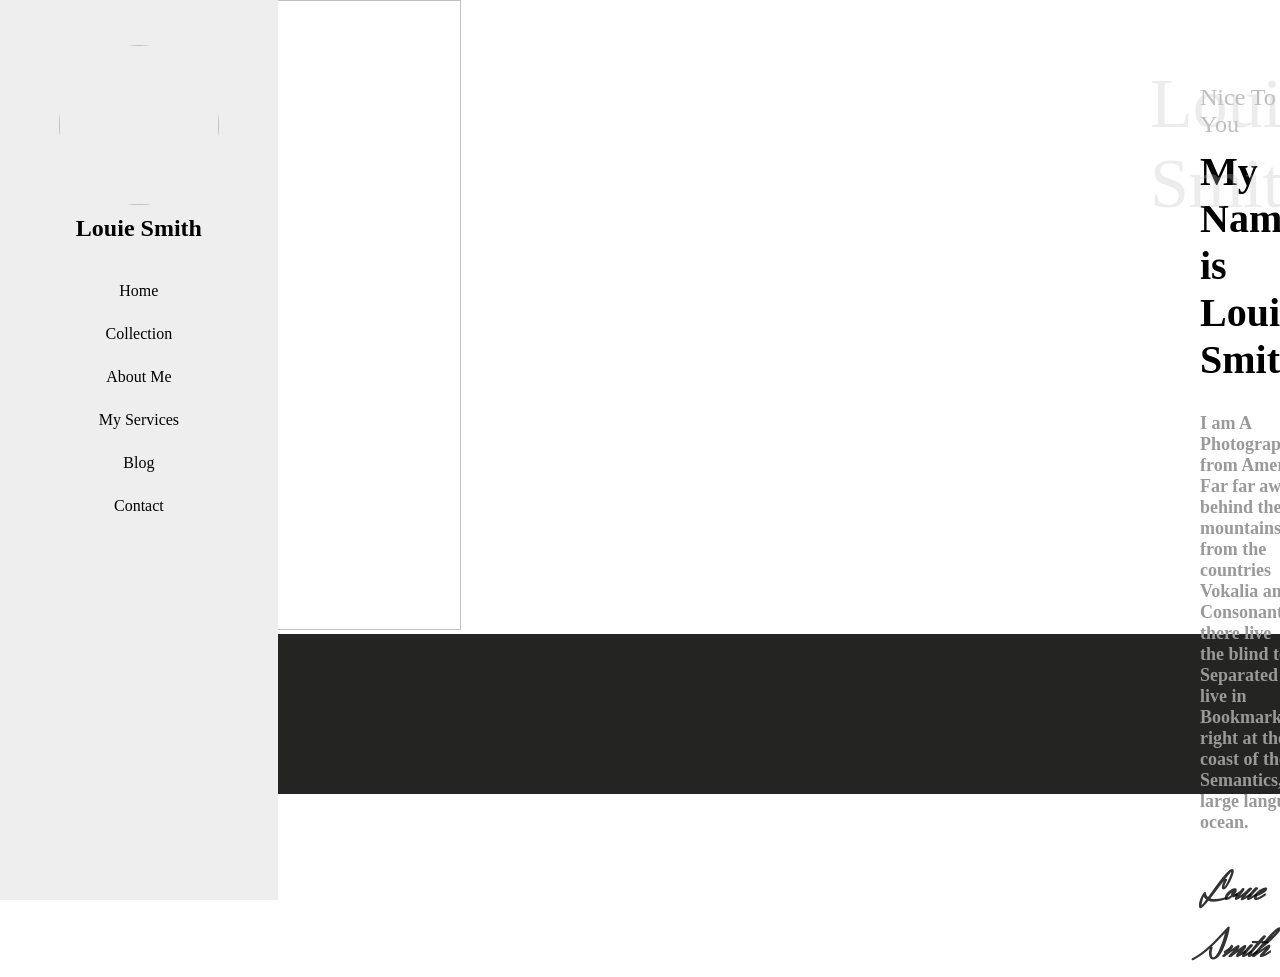
==== about.html @ 54fb953e "Add files via upload" ====
<!DOCTYPE html>
<html lang="en">

<head>
    <link rel="stylesheet" href="style.css">
    <link href="https://fonts.googleapis.com/css2?family=Herr+Von+Muellerhoff&display=swap" rel="stylesheet">
    <link rel="stylesheet" href="style.css">
    <meta charset="UTF-8">
    <meta name="viewport" content="width=device-width, initial-scale=1.0">
    <title>DISPLAY FLEX</title>
</head>

<body>
    <header>


            <div class="cinza">
                <img src="img/author.jpg" id="AUTHOR">
                <h2 id="LOUIS"> <strong>Louie Smith</strong></h2>
                <a id="HOME" href="index.html">Home</a>
                <a href="collection.html">Collection</a>
                <a href="about.html">About Me</a>
                <a href="">My Services</a>
                <a href="">Blog</a>
                <a href="">Contact</a>
                
            </div>
    </header>

    <main>
        <div>
            <img src="img/author.jpg" id="aboutimg">
        </div>
        <div class="mainabout">
            <p class="louieopacity">Louie Smith</p>
            <p class="hello">Nice To Meet You</p>
            <h1 class="louie">My Name is Louie Smith</h1>
            <h5 class="photographer">I am A Photographer from America Far far away, behind the word<br> mountains,
                far from the countries Vokalia and Consonantia, there live<br> the blind texts.
                Separated they live in Bookmarksgrove right at the<br> coast of the Semantics, a large language
                ocean.
            </h5>
            <h2 class="assinature">Louie Smith</h2>
        </div>
    </main>

    <footer>
        <div class="footerabout">            
        </div>
    </footer>
</body>

</html>
---- style.css ----
* {
    box-sizing: border-box;
    padding: 0;
    margin: 0;
}

body {
    background-color: white;
    color: black;
}



#AUTHOR {
    border-radius: 500px;
    width: 160px;
    height: 160px;
    object-fit: cover;
    left: 100px;
    margin-top: 45px;
    
}

#LOUIS {
   
    margin-top: 10px;
    top: 100px;
}

a {
    font-size: 16px;
    margin-top: 25px;   
    text-decoration: none;
    color: black;
    display: flex;
}

.maincontent {
    margin-top: -50rem;
}

#HOME {
    margin-top: 40px;
}


.cinza {
    background-color: rgb(238, 238, 238);
    height: 100vh;
    width: 21.7%;
    display: flex;
    flex-direction: column;
    position: fixed;
    align-items: center;
}


.hello {
 font-size: 24px;
 margin-left: 1200px;
 padding-top: 250px;
 color: #bfbfbf;
}

.louie {
 margin-left: 1200px;
 padding-top: 10px;
 color: #000000;
 font-size: 40px;
}

.photographer {
 font-size: 18px;
 margin-left: 1200px;
 padding-top: 30px;
 color: #999999;

}

.assinature {
 font-size: 40px;
 margin-left: 1200px;
 padding-top: 30px;
 color: #000000CC;
 font-family: "Herr Von Muellerhoff", cursive;
}

.louieopacity {
 position: absolute;
 font-size: 70px;
 margin-left: 1150px;
 padding-top: 230px;
 color: #bfbfbf;
 opacity: 30%;
}

.hello {
    z-index: 99;
}

#DOURADO {
    color: #ccb78f;
}

.Bio {
    position: absolute;
    padding-left: 55vw;
}

.instagram {
    margin-top: 30vw;
    font-size: 15px;
    color: #000000CC;
}

.MULHERES {
    position: relative;
    height: 150px;
    width: 150px;
    object-fit: cover;
    margin-top: 35vw;     
}

.Bio {
    display: flex;
}


.imagens {
    display: flex;
    padding-left: 35vw;    
}

.MULHERES {
    width: 200px;
    height: 200px;
    object-fit: cover;
    position: relative;
    
}

.footer {
    background-color: #242423;
    height: 32rem;
    margin-top: 75px;
}

.MOÇAS {
    height: 100px;
    width: 100px;
    object-fit: cover;
}


.col1 {
    position: absolute;
    font-size: 12px;
    left: 40rem;
    margin-top: 20px;
}

.col2 {
    position: absolute;
    left: 30rem;
    margin-top: 20px;
    color: white;
    display: block;
    padding-left: 32rem;
    font-size: 12px;
    list-style: none;
    
}

#november {
    margin-top: 40px;
}

.col2 li {
    color: rgba(255, 255, 255, 0.5) !important;
    padding: 10px;
    font-size: 16px;
}

#recent {
    color: white;
    
}

.col3 {
    position: absolute;
    left: 40rem;
    margin-top: 20px;
    color: rgba(255, 255, 255, 0.5) !important;
    display: block;
    padding-left: 32rem;
    font-size: 12px;
    list-style: none;
}

.question {
    color: white;
}


.gold {
    background-color: #ccb78f;
    height: 13.5rem;
    padding-left: 50rem;
    margin: 0;
}

.collection {
    font-size: 40px;
    margin-top: 13px;
}

.home1 {
    font-size: 13px;
    
}

.collection2 {
    font-size: 13px;
    padding-left: 10px;
}

.myc {
    position: absolute;
    top: 40px;
}

.femeas{

    top: 220px;
    position: absolute;
    display: grid;
    grid-template-columns: repeat(3, 1fr);
    gap: 30px;
    padding: 20px;
    margin-left: 25%;
    right: 100px;
    padding-right: 7rem;
    
}

.femeas img{
    width: 370px;
    height: 200px;
    object-fit: cover;
    aspect-ratio: 16/9;
}

#aboutimg {   
    width: 60%;
    height: 70vh;
    object-fit: cover; 
}

.mainabout {
    position: absolute;
    margin-top: -50rem;
}



.footerabout {
    height: 10rem;
    background-color: #242423;
}
---- style.css ----
* {
    box-sizing: border-box;
    padding: 0;
    margin: 0;
}

body {
    background-color: white;
    color: black;
}



#AUTHOR {
    border-radius: 500px;
    width: 160px;
    height: 160px;
    object-fit: cover;
    left: 100px;
    margin-top: 45px;
    
}

#LOUIS {
   
    margin-top: 10px;
    top: 100px;
}

a {
    font-size: 16px;
    margin-top: 25px;   
    text-decoration: none;
    color: black;
    display: flex;
}

.maincontent {
    margin-top: -50rem;
}

#HOME {
    margin-top: 40px;
}


.cinza {
    background-color: rgb(238, 238, 238);
    height: 100vh;
    width: 21.7%;
    display: flex;
    flex-direction: column;
    position: fixed;
    align-items: center;
}


.hello {
 font-size: 24px;
 margin-left: 1200px;
 padding-top: 250px;
 color: #bfbfbf;
}

.louie {
 margin-left: 1200px;
 padding-top: 10px;
 color: #000000;
 font-size: 40px;
}

.photographer {
 font-size: 18px;
 margin-left: 1200px;
 padding-top: 30px;
 color: #999999;

}

.assinature {
 font-size: 40px;
 margin-left: 1200px;
 padding-top: 30px;
 color: #000000CC;
 font-family: "Herr Von Muellerhoff", cursive;
}

.louieopacity {
 position: absolute;
 font-size: 70px;
 margin-left: 1150px;
 padding-top: 230px;
 color: #bfbfbf;
 opacity: 30%;
}

.hello {
    z-index: 99;
}

#DOURADO {
    color: #ccb78f;
}

.Bio {
    position: absolute;
    padding-left: 55vw;
}

.instagram {
    margin-top: 30vw;
    font-size: 15px;
    color: #000000CC;
}

.MULHERES {
    position: relative;
    height: 150px;
    width: 150px;
    object-fit: cover;
    margin-top: 35vw;     
}

.Bio {
    display: flex;
}


.imagens {
    display: flex;
    padding-left: 35vw;    
}

.MULHERES {
    width: 200px;
    height: 200px;
    object-fit: cover;
    position: relative;
    
}

.footer {
    background-color: #242423;
    height: 32rem;
    margin-top: 75px;
}

.MOÇAS {
    height: 100px;
    width: 100px;
    object-fit: cover;
}


.col1 {
    position: absolute;
    font-size: 12px;
    left: 40rem;
    margin-top: 20px;
}

.col2 {
    position: absolute;
    left: 30rem;
    margin-top: 20px;
    color: white;
    display: block;
    padding-left: 32rem;
    font-size: 12px;
    list-style: none;
    
}

#november {
    margin-top: 40px;
}

.col2 li {
    color: rgba(255, 255, 255, 0.5) !important;
    padding: 10px;
    font-size: 16px;
}

#recent {
    color: white;
    
}

.col3 {
    position: absolute;
    left: 40rem;
    margin-top: 20px;
    color: rgba(255, 255, 255, 0.5) !important;
    display: block;
    padding-left: 32rem;
    font-size: 12px;
    list-style: none;
}

.question {
    color: white;
}


.gold {
    background-color: #ccb78f;
    height: 13.5rem;
    padding-left: 50rem;
    margin: 0;
}

.collection {
    font-size: 40px;
    margin-top: 13px;
}

.home1 {
    font-size: 13px;
    
}

.collection2 {
    font-size: 13px;
    padding-left: 10px;
}

.myc {
    position: absolute;
    top: 40px;
}

.femeas{

    top: 220px;
    position: absolute;
    display: grid;
    grid-template-columns: repeat(3, 1fr);
    gap: 30px;
    padding: 20px;
    margin-left: 25%;
    right: 100px;
    padding-right: 7rem;
    
}

.femeas img{
    width: 370px;
    height: 200px;
    object-fit: cover;
    aspect-ratio: 16/9;
}

#aboutimg {   
    width: 60%;
    height: 70vh;
    object-fit: cover; 
}

.mainabout {
    position: absolute;
    margin-top: -50rem;
}



.footerabout {
    height: 10rem;
    background-color: #242423;
}
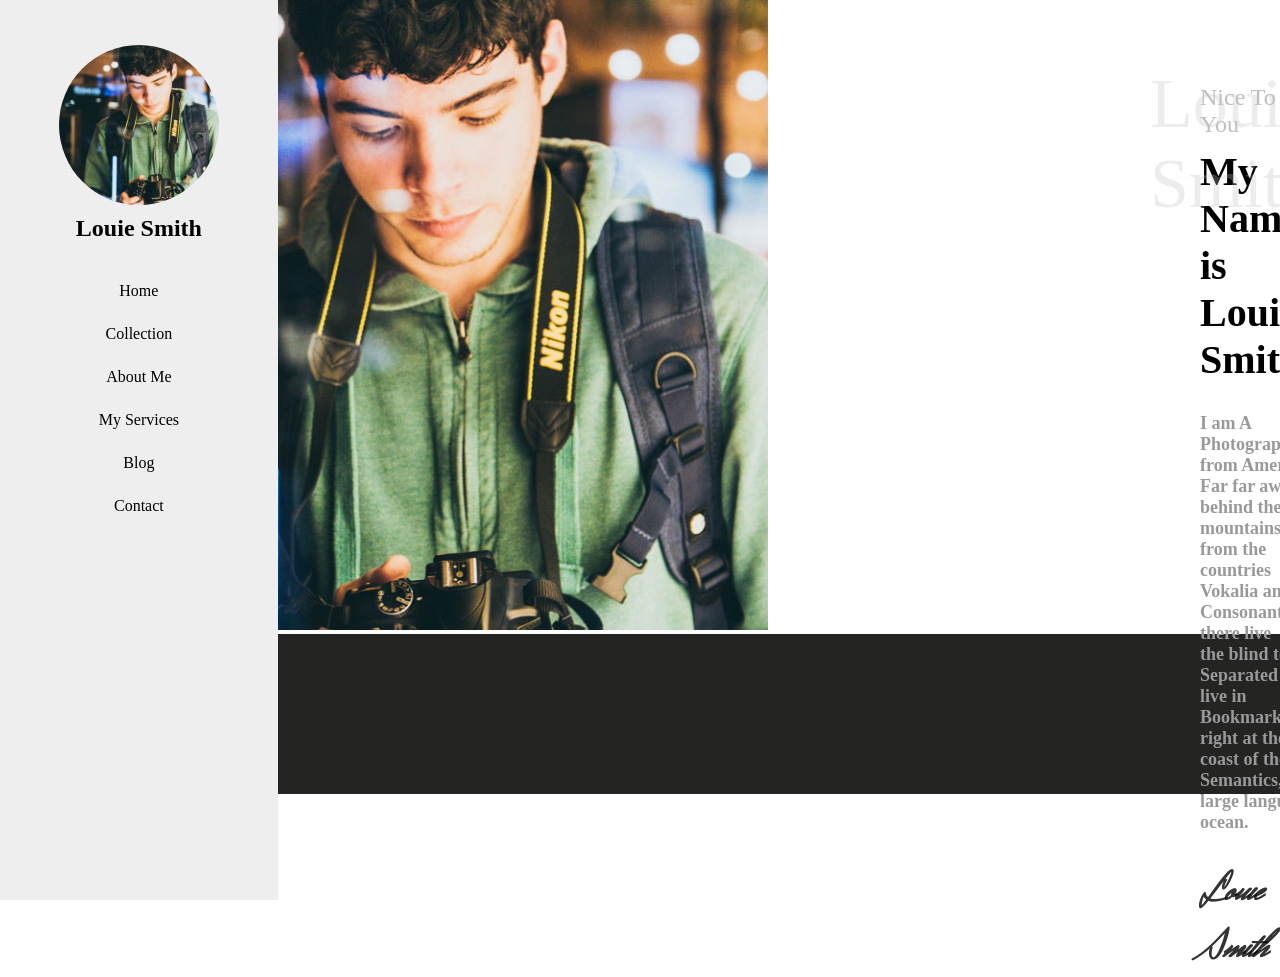
==== commit c04ee1af: "Update about.html" ====
--- a/about.html
+++ b/about.html
@@ -15,7 +15,7 @@
 
 
             <div class="cinza">
-                <img src="img/author.jpg" id="AUTHOR">
+                <img src="author.jpg" id="AUTHOR">
                 <h2 id="LOUIS"> <strong>Louie Smith</strong></h2>
                 <a id="HOME" href="index.html">Home</a>
                 <a href="collection.html">Collection</a>
@@ -29,7 +29,7 @@
 
     <main>
         <div>
-            <img src="img/author.jpg" id="aboutimg">
+            <img src="author.jpg" id="aboutimg">
         </div>
         <div class="mainabout">
             <p class="louieopacity">Louie Smith</p>
@@ -50,4 +50,4 @@
     </footer>
 </body>
 
-</html>+</html>
